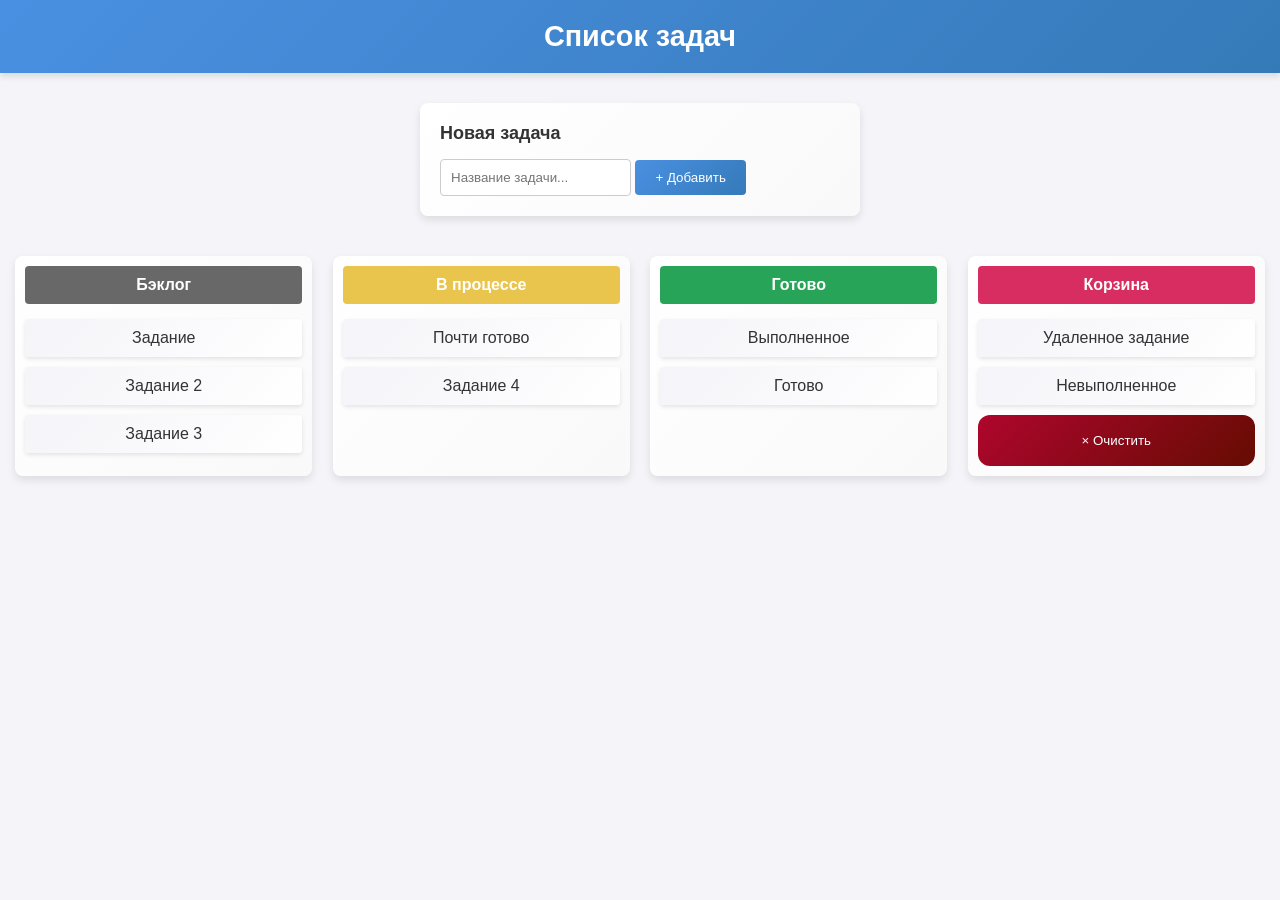
==== index.html @ 0c582ddf "Add files via upload" ====
<!DOCTYPE html>
<html lang="ru">
<head>
    <meta charset="UTF-8">
    <meta name="viewport" content="width=device-width, initial-scale=1.0">
    <title></title>
    <link rel="stylesheet" href="css/main.css">
    <link rel="stylesheet" href="css/add-task.css">
    <link rel="stylesheet" href="css/area-task.css">
    <link rel="stylesheet" href="css/task.css">
    <link rel="stylesheet" href="css/clear-button.css">
</head>
<body>
    <header class="header">
        <h1>Список задач</h1>
    </header>
    
    <main>
        <section class="task-form">
            <h2>Новая задача</h2>
            <input type="text" placeholder="Название задачи...">
            <button>+ Добавить</button>
        </section>
        
        <section class="task-board">
            <div class="task-column backlog">
                <h3>Бэклог</h3>
                <ul>
                    <li>Задание </li>
                    <li>Задание 2</li>
                    <li>Задание 3</li>
                </ul>
            </div>
            <div class="task-column in-progress">
                <h3>В процессе</h3>
                <ul>
                    <li>Почти готово</li>
                    <li>Задание 4</li>
                </ul>
            </div>
            <div class="task-column done">
                <h3>Готово</h3>
                <ul>
                    <li>Выполненное </li>
                    <li>Готово</li>
                </ul>
            </div>
            <div class="task-column trash">
                <h3>Корзина</h3>
                <ul>
                    <li>Удаленное задание</li>
                    <li>Невыполненное </li>
                </ul>
                <button class="clear-button">× Очистить</button>
            </div>
        </section>
    </main>
</body>
</html>
---- css/main.css ----
body {
    font-family: Arial, sans-serif;
    background-color: #f4f4f9;
    margin: 0;
    padding: 0;
    color: #333;
}

.header {
    background: linear-gradient(135deg, #4a90e2, #357ab8);
    color: white;
    padding: 20px;
    text-align: center;
    box-shadow: 0 4px 6px rgba(0, 0, 0, 0.1);
}

.header h1 {
    margin: 0;
    font-size: 1.8em;
}
---- css/add-task.css ----
.task-form {
    background: linear-gradient(135deg, #ffffff, #f9f9f9);
    padding: 20px;
    margin: 30px auto;
    max-width: 400px;
    box-shadow: 0 4px 8px rgba(0, 0, 0, 0.1);
    border-radius: 8px;
}

.task-form h2 {
    margin: 0 0 15px 0;
    font-size: 18px;
}

.task-form .input-group {
    display: flex;
    gap: 10px;
}

.task-form input {
    flex: 1;
    padding: 10px;
    border: 1px solid #ccc;
    border-radius: 4px;
    box-sizing: border-box;
}

.task-form button {
    padding: 10px 20px;
    background: linear-gradient(135deg, #4a90e2, #357ab8);
    color: white;
    border: none;
    border-radius: 4px;
    cursor: pointer;
    transition: background-color 0.3s ease;
}

.task-form button:hover {
    background-color: #2a5d8f;
}
---- css/area-task.css ----
.task-board {
    display: flex;
    flex-wrap: wrap;
    justify-content: space-around;
    gap: 10px;
    padding: 10px;
}

.task-column {
    background: linear-gradient(135deg, #ffffff, #f9f9f9);
    padding: 10px;
    border-radius: 8px;
    width: 22%;
    box-shadow: 0 4px 8px rgba(0, 0, 0, 0.1);
}

.task-column h3 {
    margin: 0 0 15px 0;
    font-size: 16px;
    text-align: center;
    padding: 10px;
    color: white;
    border-radius: 4px;
}

.backlog h3 {
    background-color: #686868;
  }
  
  .in-progress h3 {
    background-color: #eac54d;
  }
  
  .done h3 {
    background-color: #28a458;
  }
  
  .trash h3 {
    background-color: #d82d60;
  }
  
.task-column ul {
    list-style: none;
    padding: 0;
    margin: 0;
    display: flex;
    flex-direction: column;
    gap: 10px;
}
---- css/task.css ----
.task-column ul li {
    background: linear-gradient(135deg, #f4f4f9, #ffffff);
    padding: 10px;
    border-radius: 4px;
    text-align: center;
    box-shadow: 0px 2px 4px rgba(0, 0, 0, 0.1);
    transition: transform 0.2s ease, box-shadow 0.2s ease;
}

.task-column ul li:hover {
    transform: translateY(-2px);
    box-shadow: 0px 4px 8px rgba(0, 0, 0, 0.2);
}
---- css/clear-button.css ----
.clear-button {
    background: linear-gradient(135deg, #af062d, #650c02);
    color: white;
    padding: 18px;
    border: none;
    border-radius: 12px;
    cursor: pointer;
    width: 100%;
    margin-top: 10px;
    transition: background-color 0.3s ease, transform 0.2s ease;
  }
  
  .clear-button:hover {
    background-color: #811d18;
    transform: scale(1.05);
  }
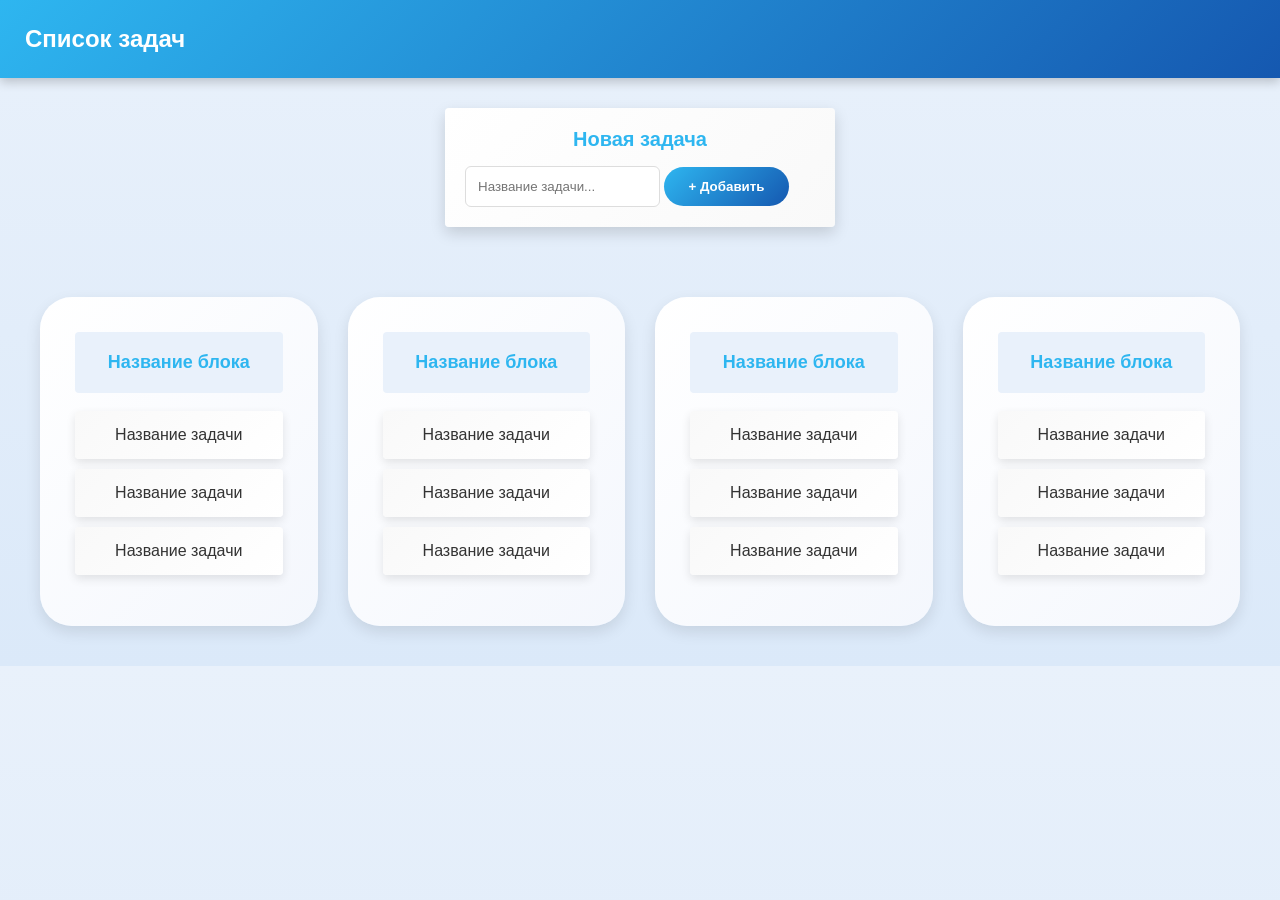
==== commit 57f83ede: "Add files via upload" ====
--- a/index.html
+++ b/index.html
@@ -1,59 +1,21 @@
 <!DOCTYPE html>
 <html lang="ru">
-<head>
-    <meta charset="UTF-8">
-    <meta name="viewport" content="width=device-width, initial-scale=1.0">
-    <title></title>
-    <link rel="stylesheet" href="css/main.css">
-    <link rel="stylesheet" href="css/add-task.css">
-    <link rel="stylesheet" href="css/area-task.css">
-    <link rel="stylesheet" href="css/task.css">
-    <link rel="stylesheet" href="css/clear-button.css">
-</head>
-<body>
-    <header class="header">
-        <h1>Список задач</h1>
-    </header>
-    
+  <head>
+    <meta charset="UTF-8" />
+    <meta name="viewport" content="width=device-width, initial-scale=1.0" />
+    <title>Сущев Илья - Лаб 2</title>
+    <link rel="stylesheet" href="css/main.css" />
+    <link rel="stylesheet" href="css/add-task.css" />
+    <link rel="stylesheet" href="css/area-task.css" />
+    <link rel="stylesheet" href="css/task.css" />
+    <link rel="stylesheet" href="css/clear-button.css" />
+  </head>
+  <body>
     <main>
-        <section class="task-form">
-            <h2>Новая задача</h2>
-            <input type="text" placeholder="Название задачи...">
-            <button>+ Добавить</button>
-        </section>
-        
-        <section class="task-board">
-            <div class="task-column backlog">
-                <h3>Бэклог</h3>
-                <ul>
-                    <li>Задание </li>
-                    <li>Задание 2</li>
-                    <li>Задание 3</li>
-                </ul>
-            </div>
-            <div class="task-column in-progress">
-                <h3>В процессе</h3>
-                <ul>
-                    <li>Почти готово</li>
-                    <li>Задание 4</li>
-                </ul>
-            </div>
-            <div class="task-column done">
-                <h3>Готово</h3>
-                <ul>
-                    <li>Выполненное </li>
-                    <li>Готово</li>
-                </ul>
-            </div>
-            <div class="task-column trash">
-                <h3>Корзина</h3>
-                <ul>
-                    <li>Удаленное задание</li>
-                    <li>Невыполненное </li>
-                </ul>
-                <button class="clear-button">× Очистить</button>
-            </div>
-        </section>
+      <div class="task-form"></div>
+
+      <div class="task-board"></div>
     </main>
-</body>
+    <script src="src/main.js" type="module"></script>
+  </body>
 </html>
--- a/css/main.css
+++ b/css/main.css
@@ -1,20 +1,20 @@
-body {
-    font-family: Arial, sans-serif;
-    background-color: #f4f4f9;
-    margin: 0;
-    padding: 0;
-    color: #333;
-}
-
-.header {
-    background: linear-gradient(135deg, #4a90e2, #357ab8);
-    color: white;
-    padding: 20px;
-    text-align: center;
-    box-shadow: 0 4px 6px rgba(0, 0, 0, 0.1);
-}
-
-.header h1 {
-    margin: 0;
-    font-size: 1.8em;
-}
+body {
+  font-family: 'Roboto', Arial, sans-serif;
+  background: linear-gradient(to bottom, #e9f1fb, #dbe9f9);
+  margin: 0;
+  padding: 0;
+  color: #333;
+}
+
+.header {
+  background: linear-gradient(135deg, #2eb6f0, #1558b0);
+  color: white;
+  padding: 25px;
+  text-align: left;
+  box-shadow: 0 4px 10px rgba(0, 0, 0, 0.2);
+}
+
+.header h1 {
+  margin: 0;
+  font-size: 24px;
+}
--- a/css/add-task.css
+++ b/css/add-task.css
@@ -1,40 +1,52 @@
-.task-form {
-    background: linear-gradient(135deg, #ffffff, #f9f9f9);
-    padding: 20px;
-    margin: 30px auto;
-    max-width: 400px;
-    box-shadow: 0 4px 8px rgba(0, 0, 0, 0.1);
-    border-radius: 8px;
-}
-
-.task-form h2 {
-    margin: 0 0 15px 0;
-    font-size: 18px;
-}
-
-.task-form .input-group {
-    display: flex;
-    gap: 10px;
-}
-
-.task-form input {
-    flex: 1;
-    padding: 10px;
-    border: 1px solid #ccc;
-    border-radius: 4px;
-    box-sizing: border-box;
-}
-
-.task-form button {
-    padding: 10px 20px;
-    background: linear-gradient(135deg, #4a90e2, #357ab8);
-    color: white;
-    border: none;
-    border-radius: 4px;
-    cursor: pointer;
-    transition: background-color 0.3s ease;
-}
-
-.task-form button:hover {
-    background-color: #2a5d8f;
-}
+.task-form {
+    background: linear-gradient(135deg, #ffffff, #f9f9f9);
+    padding: 20px;
+    margin: 30px auto;
+    max-width: 350px;
+    box-shadow: 0 6px 15px rgba(0, 0, 0, 0.15);
+    border-radius: 4px;
+  }
+  
+  .task-form h2 {
+    margin-top: 0;
+    font-size: 20px;
+    margin-bottom: 15px;
+    color: #2eb6f0;
+    text-align: center;
+  }
+  
+  .task-form .input-group {
+    display: flex;
+    align-items: center;
+    gap: 10px; 
+  }
+  
+  .task-form input {
+    flex: 1;
+    padding: 12px;
+    border: 1px solid #ddd;
+    border-radius: 6px;
+    transition: border-color 0.3s;
+  }
+  
+  .task-form input:focus {
+    border-color: #2eb6f0;
+    outline: none;
+  }
+  
+  .task-form button {
+    padding: 12px 24px;
+    background: linear-gradient(135deg, #2eb6f0, #1558b0);
+    color: white;
+    border: none;
+    border-radius: 24px;
+    cursor: pointer;
+    font-weight: bold;
+    transition: transform 0.3s, background-color 0.3s;
+  }
+  
+  .task-form button:hover {
+    background-color: #0c3e87;
+    transform: translateY(-3px);
+  }
+  
--- a/css/area-task.css
+++ b/css/area-task.css
@@ -1,49 +1,47 @@
-.task-board {
-    display: flex;
-    flex-wrap: wrap;
-    justify-content: space-around;
-    gap: 10px;
-    padding: 10px;
-}
-
-.task-column {
-    background: linear-gradient(135deg, #ffffff, #f9f9f9);
-    padding: 10px;
-    border-radius: 8px;
-    width: 22%;
-    box-shadow: 0 4px 8px rgba(0, 0, 0, 0.1);
-}
-
-.task-column h3 {
-    margin: 0 0 15px 0;
-    font-size: 16px;
-    text-align: center;
-    padding: 10px;
-    color: white;
-    border-radius: 4px;
-}
-
-.backlog h3 {
-    background-color: #686868;
-  }
-  
-  .in-progress h3 {
-    background-color: #eac54d;
-  }
-  
-  .done h3 {
-    background-color: #28a458;
-  }
-  
-  .trash h3 {
-    background-color: #d82d60;
-  }
-  
-.task-column ul {
-    list-style: none;
-    padding: 0;
-    margin: 0;
-    display: flex;
-    flex-direction: column;
-    gap: 10px;
-}
+.task-board {
+    display: flex;
+    justify-content: space-around;
+    padding: 40px;
+    gap: 30px;
+  }
+  
+  .task-column {
+    background: linear-gradient(135deg, #ffffff, #f4f7fd);
+    padding: 35px;
+    border-radius: 32px;
+    width: 25%;
+    box-shadow: 0 6px 15px rgba(0, 0, 0, 0.1);
+  }
+  
+  .task-column h3 {
+    margin-top: 0;
+    font-size: 18px;
+    text-align: center;
+    background: #e9f1fb;
+    padding: 20px;
+    border-radius: 4px;
+    color: #2eb6f0;
+  }
+  
+  .task-column ul {
+    list-style: none;
+    padding: 0;
+  }
+  
+  .backlog h3 {
+    background-color: #f5f5f5;
+    color: #666;
+  }
+  
+  .in-progress h3 {
+    background-color: #cfe0ff;
+  }
+  
+  .done h3 {
+    background-color: #bff0d6;
+  }
+  
+  .trash h3 {
+    background-color: #ffe1e1;
+  }
+  
--- a/css/task.css
+++ b/css/task.css
@@ -1,13 +1,15 @@
-.task-column ul li {
-    background: linear-gradient(135deg, #f4f4f9, #ffffff);
-    padding: 10px;
-    border-radius: 4px;
-    text-align: center;
-    box-shadow: 0px 2px 4px rgba(0, 0, 0, 0.1);
-    transition: transform 0.2s ease, box-shadow 0.2s ease;
-}
-
-.task-column ul li:hover {
-    transform: translateY(-2px);
-    box-shadow: 0px 4px 8px rgba(0, 0, 0, 0.2);
-}
+.task-element {
+    background: linear-gradient(135deg, #f9f9f9, #ffffff);
+    padding: 15px;
+    border-radius: 4px;
+    margin-bottom: 10px;
+    text-align: center;
+    box-shadow: 0 4px 10px rgba(0, 0, 0, 0.1);
+    transition: transform 0.3s;
+  }
+  
+  .task-element:hover {
+    transform: translateY(-3px);
+    box-shadow: 0 6px 12px rgba(0, 0, 0, 0.2);
+  }
+  
--- a/css/clear-button.css
+++ b/css/clear-button.css
@@ -1,18 +1,17 @@
-.clear-button {
-    background: linear-gradient(135deg, #af062d, #650c02);
-    color: white;
-    padding: 18px;
-    border: none;
-    border-radius: 12px;
-    cursor: pointer;
-    width: 100%;
-    margin-top: 10px;
-    transition: background-color 0.3s ease, transform 0.2s ease;
-  }
-  
-  .clear-button:hover {
-    background-color: #811d18;
-    transform: scale(1.05);
-  }
-  
-  +.clear-button {
+  background: linear-gradient(135deg, #af062d, #650c02);
+  color: white;
+  padding: 18px;
+  border: none;
+  border-radius: 12px;
+  cursor: pointer;
+  width: 100%;
+  margin-top: 10px;
+  transition: background-color 0.3s ease, transform 0.2s ease;
+}
+
+.clear-button:hover {
+  background-color: #811d18;
+  transform: scale(1.05);
+}
+
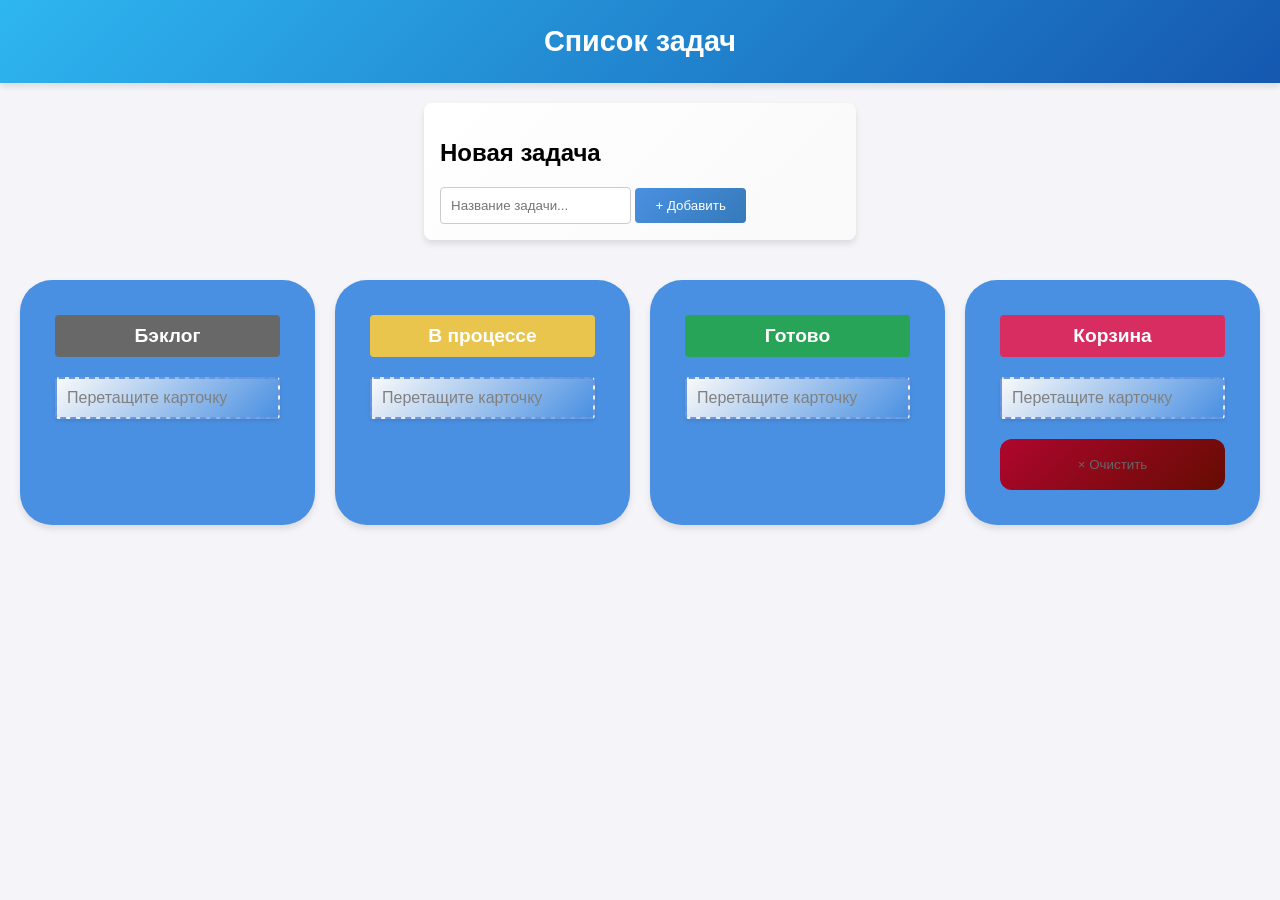
==== commit 43aeb1ef: "Add files via upload" ====
--- a/index.html
+++ b/index.html
@@ -3,7 +3,7 @@
   <head>
     <meta charset="UTF-8" />
     <meta name="viewport" content="width=device-width, initial-scale=1.0" />
-    <title>Сущев Илья - Лаб 2</title>
+    <title>Зуев Евгений</title>
     <link rel="stylesheet" href="css/main.css" />
     <link rel="stylesheet" href="css/add-task.css" />
     <link rel="stylesheet" href="css/area-task.css" />
@@ -13,7 +13,6 @@
   <body>
     <main>
       <div class="task-form"></div>
-
       <div class="task-board"></div>
     </main>
     <script src="src/main.js" type="module"></script>
--- a/css/main.css
+++ b/css/main.css
@@ -1,20 +1,31 @@
-body {
-  font-family: 'Roboto', Arial, sans-serif;
-  background: linear-gradient(to bottom, #e9f1fb, #dbe9f9);
-  margin: 0;
-  padding: 0;
-  color: #333;
-}
-
-.header {
-  background: linear-gradient(135deg, #2eb6f0, #1558b0);
-  color: white;
-  padding: 25px;
-  text-align: left;
-  box-shadow: 0 4px 10px rgba(0, 0, 0, 0.2);
-}
-
-.header h1 {
-  margin: 0;
-  font-size: 24px;
-}
+body {
+  font-family: Arial, sans-serif;
+  margin: 0;
+  padding: 0;
+  background-color: #f4f4f9;
+}
+
+header {
+  background: linear-gradient(135deg, #2eb6f0, #1558b0);
+  color: white;
+  padding: 25px;
+  text-align: center;
+  box-shadow: 0px 4px 6px rgba(0, 0, 0, 0.1);
+}
+
+h1 {
+  margin: 0;
+  font-size: 1.8em;
+}
+
+main {
+  display: flex;
+  flex-direction: column;
+  align-items: center;
+  padding: 20px;
+  gap: 20px;
+}
+
+.task-form {
+  order: -1;
+}
--- a/css/add-task.css
+++ b/css/add-task.css
@@ -1,52 +1,51 @@
-.task-form {
-    background: linear-gradient(135deg, #ffffff, #f9f9f9);
-    padding: 20px;
-    margin: 30px auto;
-    max-width: 350px;
-    box-shadow: 0 6px 15px rgba(0, 0, 0, 0.15);
-    border-radius: 4px;
-  }
-  
-  .task-form h2 {
-    margin-top: 0;
-    font-size: 20px;
-    margin-bottom: 15px;
-    color: #2eb6f0;
-    text-align: center;
-  }
-  
-  .task-form .input-group {
-    display: flex;
-    align-items: center;
-    gap: 10px; 
-  }
-  
-  .task-form input {
-    flex: 1;
-    padding: 12px;
-    border: 1px solid #ddd;
-    border-radius: 6px;
-    transition: border-color 0.3s;
-  }
-  
-  .task-form input:focus {
-    border-color: #2eb6f0;
-    outline: none;
-  }
-  
-  .task-form button {
-    padding: 12px 24px;
-    background: linear-gradient(135deg, #2eb6f0, #1558b0);
-    color: white;
-    border: none;
-    border-radius: 24px;
-    cursor: pointer;
-    font-weight: bold;
-    transition: transform 0.3s, background-color 0.3s;
-  }
-  
-  .task-form button:hover {
-    background-color: #0c3e87;
-    transform: translateY(-3px);
-  }
-  +.task-form {
+  background: linear-gradient(135deg, #ffffff, #f9f9f9);
+  padding: 1em;
+  border-radius: 8px;
+  box-shadow: 0px 4px 6px rgba(0, 0, 0, 0.1);
+  width: 100%;
+  max-width: 400px;
+  margin: 0 auto 20px auto;
+  display: flex;
+  gap: 10px;
+  align-items: center;
+}
+
+.task-form input[type="text"] {
+  flex: 1;
+  padding: 10px;
+  border: 1px solid #ccc;
+  border-radius: 4px;
+  box-sizing: border-box;
+}
+
+.task-form button {
+  padding: 10px 20px;
+  background: linear-gradient(135deg, #4a90e2, #357ab8);
+  color: white;
+  border: none;
+  border-radius: 4px;
+  cursor: pointer;
+  transition: background-color 0.3s ease;
+}
+
+.task-form button:hover {
+  background-color: #2a5d8f;
+}
+
+@media (max-width: 768px) {
+  .task-form {
+    flex-direction: column;
+    max-width: 95%;
+    margin: 10px;
+  }
+
+  .task-form input[type="text"] {
+    width: 100%;
+    margin-bottom: 10px;
+  }
+
+  .task-form button {
+    width: 100%;
+  }
+}
--- a/css/area-task.css
+++ b/css/area-task.css
@@ -1,47 +1,71 @@
-.task-board {
-    display: flex;
-    justify-content: space-around;
-    padding: 40px;
-    gap: 30px;
-  }
-  
-  .task-column {
-    background: linear-gradient(135deg, #ffffff, #f4f7fd);
-    padding: 35px;
-    border-radius: 32px;
-    width: 25%;
-    box-shadow: 0 6px 15px rgba(0, 0, 0, 0.1);
-  }
-  
-  .task-column h3 {
-    margin-top: 0;
-    font-size: 18px;
-    text-align: center;
-    background: #e9f1fb;
-    padding: 20px;
-    border-radius: 4px;
-    color: #2eb6f0;
-  }
-  
-  .task-column ul {
-    list-style: none;
-    padding: 0;
-  }
-  
-  .backlog h3 {
-    background-color: #f5f5f5;
-    color: #666;
-  }
-  
-  .in-progress h3 {
-    background-color: #cfe0ff;
-  }
-  
-  .done h3 {
-    background-color: #bff0d6;
-  }
-  
-  .trash h3 {
-    background-color: #ffe1e1;
-  }
-  +.task-board {
+  display: flex;
+  flex-direction: column;
+  gap: 20px;
+  width: 100%;
+}
+
+.task-column {
+  background-color: #4a90e2;
+  padding: 35px;
+  border-radius: 32px;
+  box-shadow: 0px 4px 6px rgba(0, 0, 0, 0.1);
+  width: 95%;
+  margin: 0 auto;
+}
+
+.task-column h3 {
+  text-align: center;
+  padding: 10px;
+  margin: 0 0 20px 0;
+  font-size: 1.2em;
+  color: white;
+  border-radius: 4px;
+}
+
+.backlog h3 {
+  background-color: #686868;
+}
+
+.inProgress h3 {
+  background-color: #eac54d;
+}
+
+.done h3 {
+  background-color: #28a458;
+}
+
+.trash h3 {
+  background-color: #d82d60;
+}
+
+@media (min-width: 768px) {
+  .task-board {
+    flex-direction: row;
+    justify-content: space-between;
+    gap: 20px;
+  }
+
+  .task-column {
+    width: 23%;
+  }
+}
+
+.loader {
+  width: 60px;
+  height: 60px;
+  border: 5px solid #fff;
+  border-bottom-color: #ff3d00;
+  border-radius: 50%;
+  margin: 60px auto;
+  animation: rotation 1s linear infinite;
+}
+
+@keyframes rotation {
+  0% {
+    transform: rotate(0deg);
+  }
+  100% {
+    transform: rotate(360deg);
+  }
+}
--- a/css/task.css
+++ b/css/task.css
@@ -1,15 +1,28 @@
-.task-element {
-    background: linear-gradient(135deg, #f9f9f9, #ffffff);
-    padding: 15px;
-    border-radius: 4px;
-    margin-bottom: 10px;
-    text-align: center;
-    box-shadow: 0 4px 10px rgba(0, 0, 0, 0.1);
-    transition: transform 0.3s;
-  }
-  
-  .task-element:hover {
-    transform: translateY(-3px);
-    box-shadow: 0 6px 12px rgba(0, 0, 0, 0.2);
-  }
-  +.task-list {
+  list-style: none;
+  padding: 0;
+  margin: 0;
+}
+
+.task-element {
+  background: linear-gradient(135deg, #f9f9f9, #4a90e2);
+  padding: 15px;
+  margin-bottom: 10px;
+  border-radius: 4px;
+  box-shadow: 0px 2px 4px rgba(0, 0, 0, 0.1);
+  transition: transform 0.2s ease, box-shadow 0.2s ease;
+}
+
+.task-element:hover {
+  transform: translateY(-2px);
+  box-shadow: 0px 4px 8px rgba(0, 0, 0, 0.2);
+}
+
+.drag-and-drop {
+  background-color: transparent;
+  color: grey;
+  list-style-type: none;
+  border: 2px dashed #6e94db;
+  padding: 10px;
+  border-radius: 4px;
+}
--- a/css/clear-button.css
+++ b/css/clear-button.css
@@ -1,17 +1,23 @@
-.clear-button {
-  background: linear-gradient(135deg, #af062d, #650c02);
-  color: white;
-  padding: 18px;
-  border: none;
-  border-radius: 12px;
-  cursor: pointer;
-  width: 100%;
-  margin-top: 10px;
-  transition: background-color 0.3s ease, transform 0.2s ease;
-}
-
-.clear-button:hover {
-  background-color: #811d18;
-  transform: scale(1.05);
-}
-
+.clear-button {
+  background: linear-gradient(135deg, #af062d, #650c02);
+  color: white;
+  padding: 18px;
+  border: none;
+  border-radius: 12px;
+  cursor: pointer;
+  width: 100%;
+  margin-top: 10px;
+  transition: background-color 0.3s ease, transform 0.2s ease;
+}
+
+.clear-button:hover {
+  background-color: #811d18;
+  transform: scale(1.05);
+}
+
+.clear-button:disabled,
+button[disabled] {
+  cursor: not-allowed;
+  background-color: #dbd0ac;
+  color: #666666;
+}
